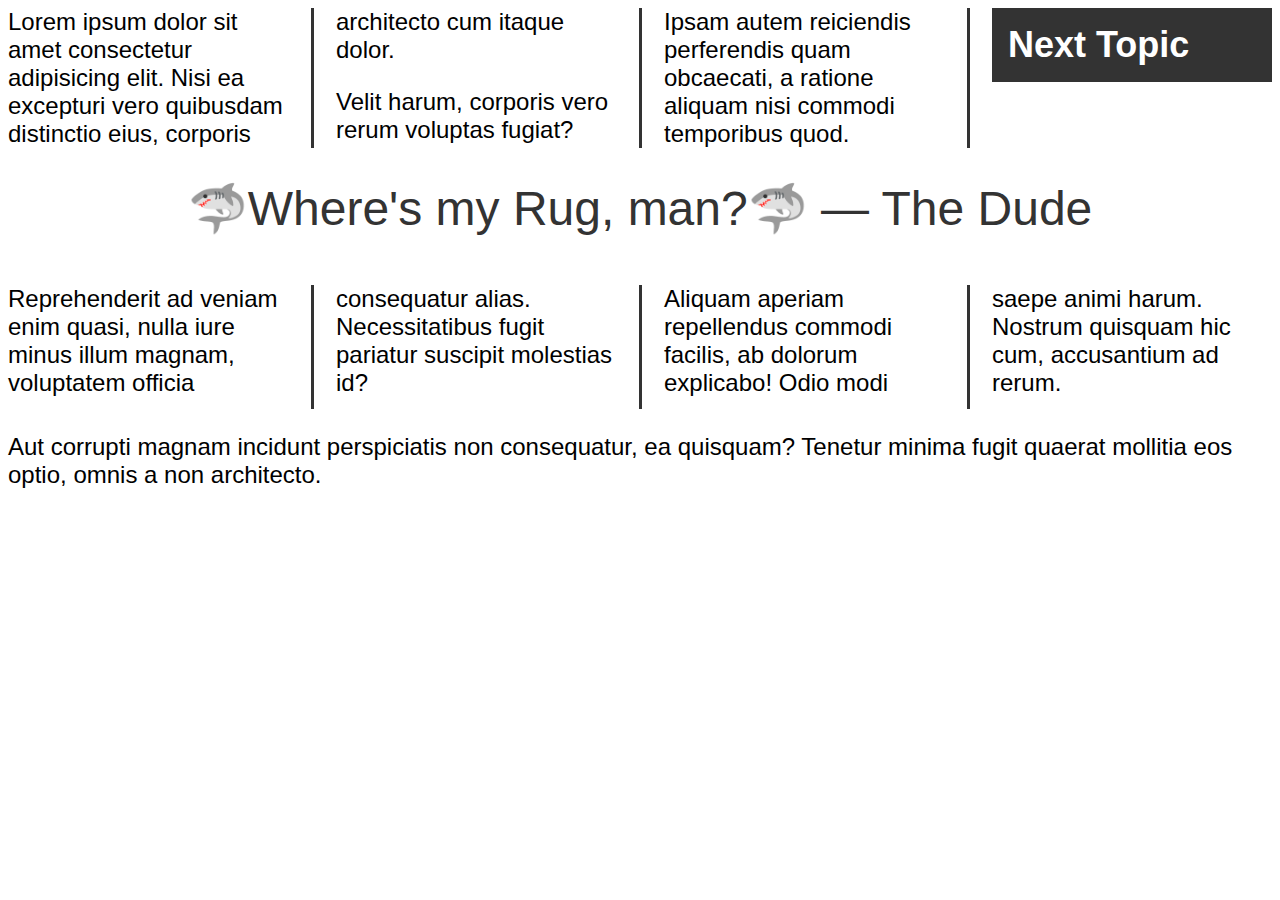
==== css/index.html @ 88dd1617 "columns" ====
<!DOCTYPE html>
<html lang="en">
<head>
    <meta charset="UTF-8">
    <meta name="viewport" content="width=device-width, initial-scale=1.0">
    <title>CSS</title>
    <meta name="author" content="Lewis Ochieng' Ombaka">
    <meta name="description" content="More about CSS">
    <link rel="stylesheet" href="style.css">
</head>
<body>
    <section class="columns">
        <p>Lorem ipsum dolor sit amet consectetur adipisicing elit. Nisi ea excepturi vero quibusdam distinctio eius, corporis architecto cum itaque dolor.</p>
        <p>Velit harum, corporis vero rerum voluptas fugiat? Ipsam autem reiciendis perferendis quam obcaecati, a ratione aliquam nisi commodi temporibus quod.</p>
        <h2>Next Topic</h2>
        <p class="quote">🦈Where's my Rug, man?🦈 <span class="nowrap">&#8212; The Dude</span></p>
        <p>Reprehenderit ad veniam enim quasi, nulla iure minus illum magnam, voluptatem officia consequatur alias. Necessitatibus fugit pariatur suscipit molestias id?</p>
        <p>Aliquam aperiam repellendus commodi facilis, ab dolorum explicabo! Odio modi saepe animi harum. Nostrum quisquam hic cum, accusantium ad rerum.</p>
    </section>
    <p>Aut corrupti magnam incidunt perspiciatis non consequatur, ea quisquam? Tenetur minima fugit quaerat mollitia eos optio, omnis a non architecto.</p>
</body>
</html>
---- css/style.css ----
/* Columns */

body{
    font-family: 'Segoe UI', Tahoma, Geneva, Verdana, sans-serif;
    font-size: 1.5rem;
}

.columns{
    column-count: 4;
    column-width: 250px;
    column-rule: 3px solid #333; /*columns border*/
    column-gap: 3rem; 
}

.columns p{
    margin-top: 0;
}

.columns h2{
    margin-top: 0;
    background-color: #333;
    color: #fff;
    padding: 1rem;
    break-inside: avoid; /*Helps the element not break in half during screen resizing*/
}

.columns .quote{
    font-size: 3rem;
    text-align: center;
    color: #333;
    column-span: all;
    margin-top: 2rem;
}

.nowrap{
    white-space: nowrap;
}

/* Position */
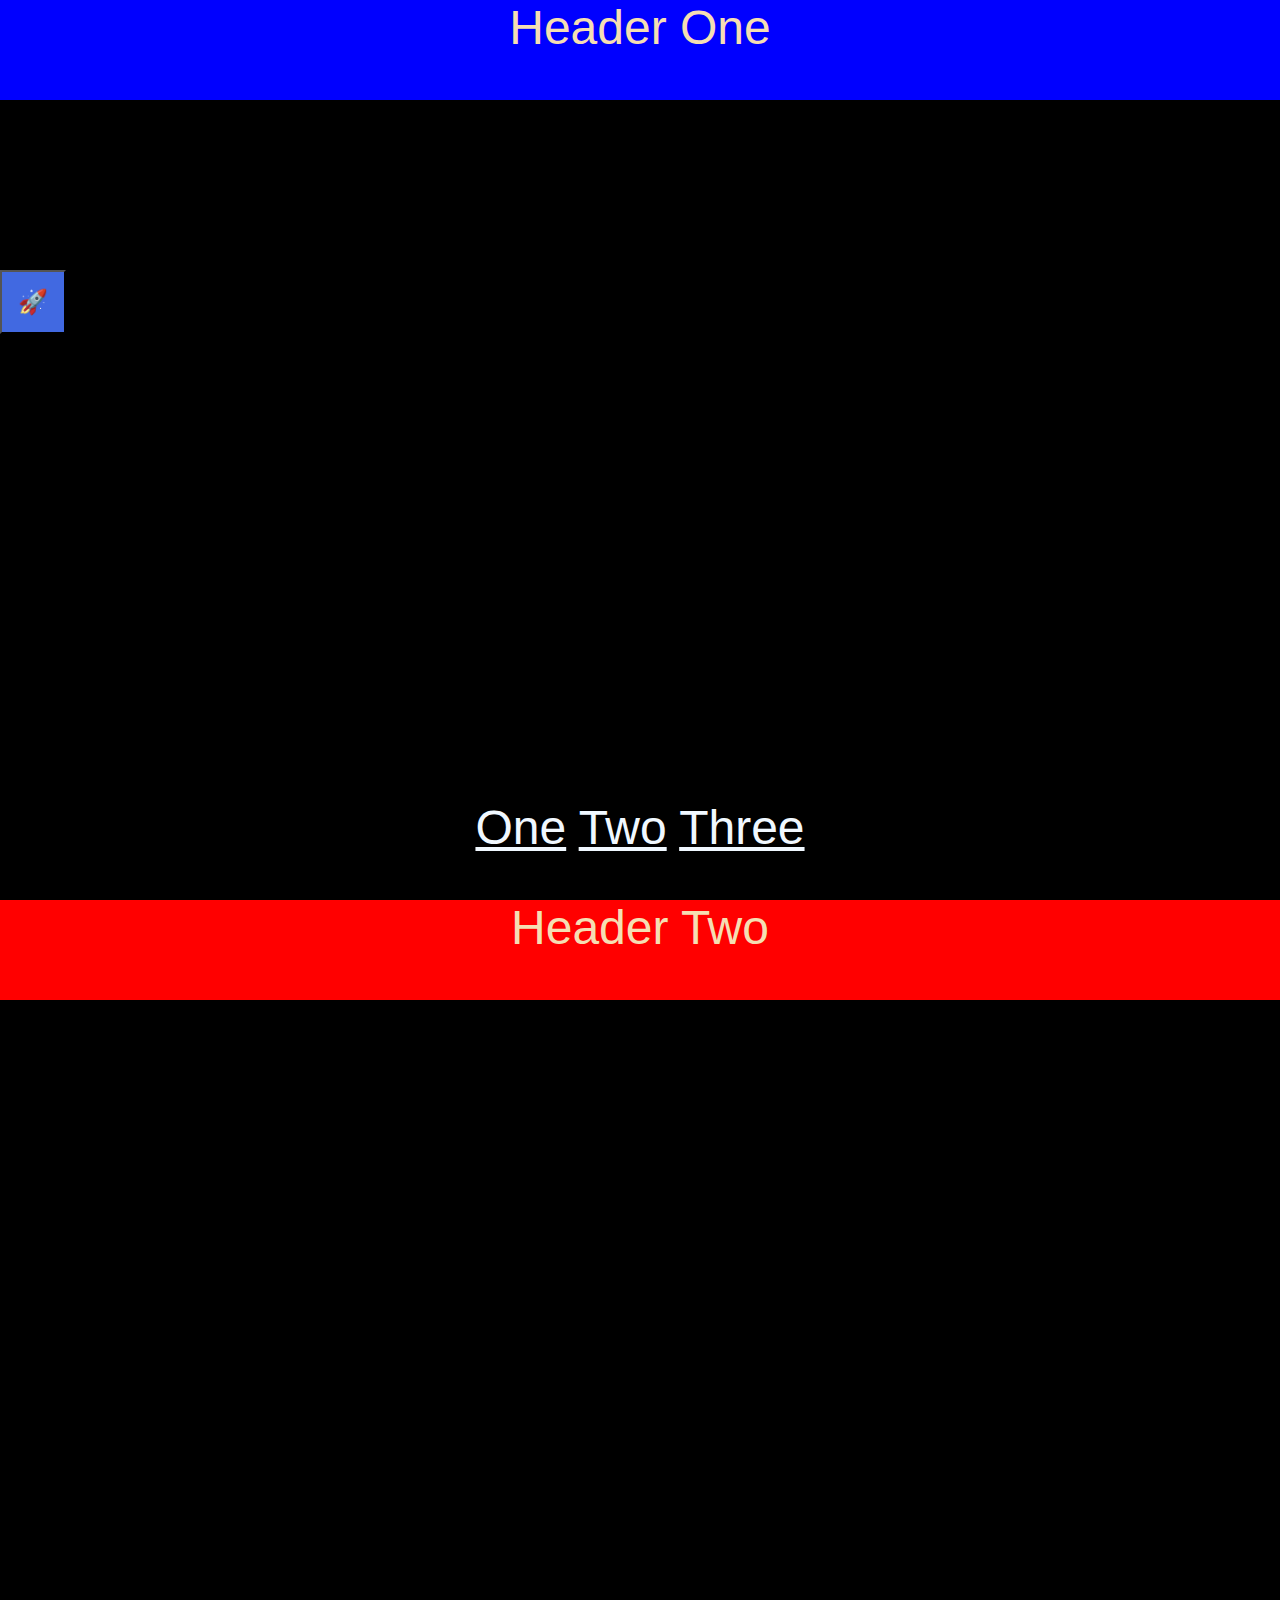
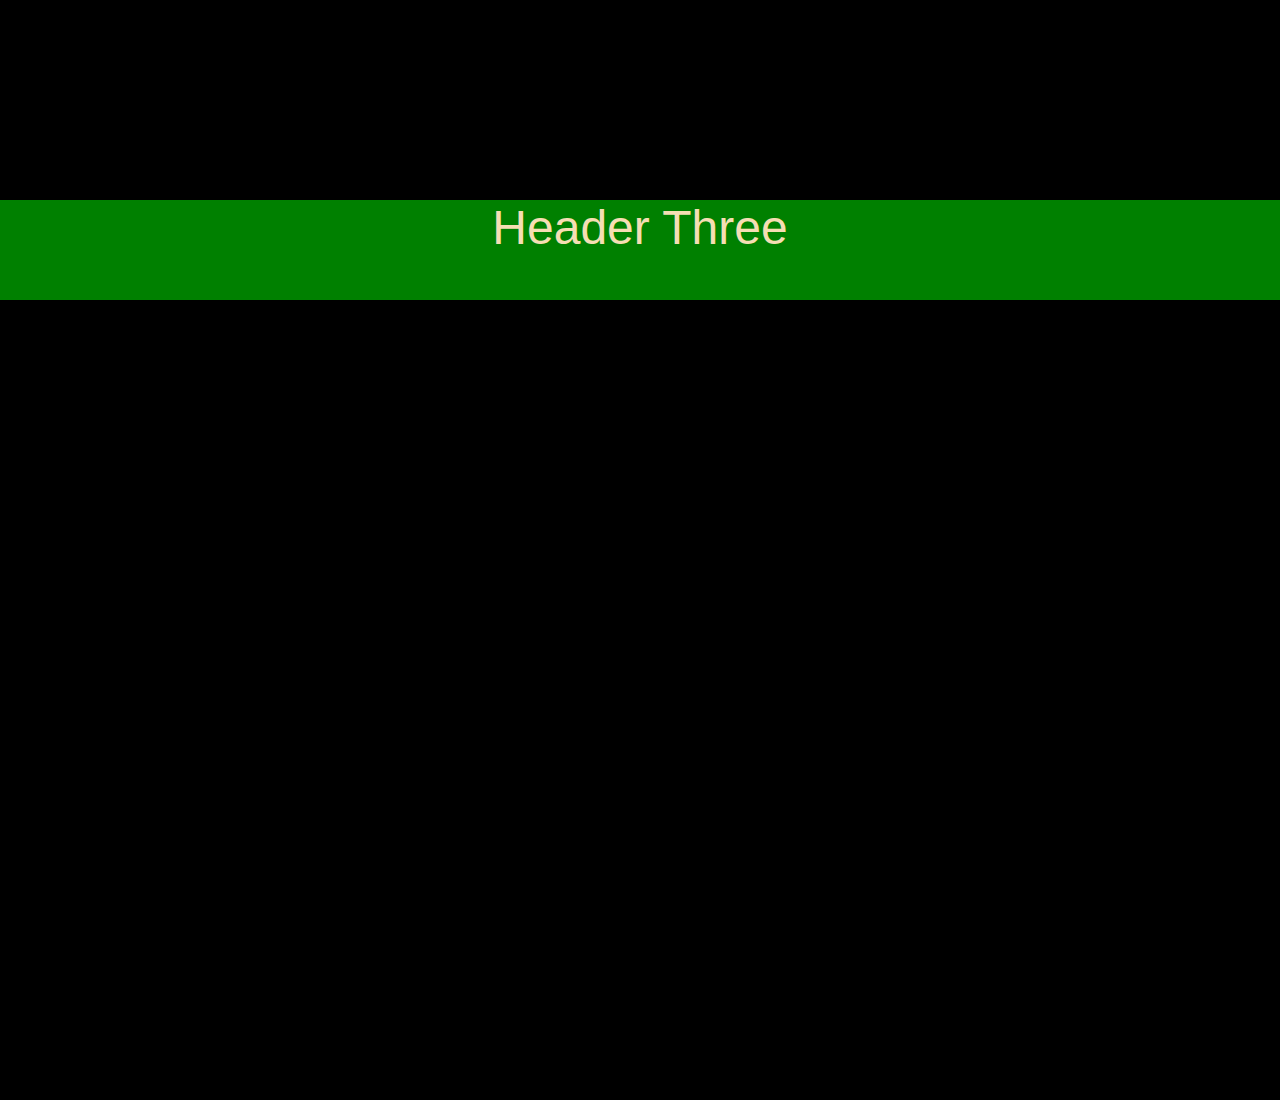
==== commit 69653e5a: "dgposition" ====
--- a/css/index.html
+++ b/css/index.html
@@ -9,7 +9,7 @@
     <link rel="stylesheet" href="style.css">
 </head>
 <body>
-    <section class="columns">
+    <!-- <section class="columns">
         <p>Lorem ipsum dolor sit amet consectetur adipisicing elit. Nisi ea excepturi vero quibusdam distinctio eius, corporis architecto cum itaque dolor.</p>
         <p>Velit harum, corporis vero rerum voluptas fugiat? Ipsam autem reiciendis perferendis quam obcaecati, a ratione aliquam nisi commodi temporibus quod.</p>
         <h2>Next Topic</h2>
@@ -18,5 +18,40 @@
         <p>Aliquam aperiam repellendus commodi facilis, ab dolorum explicabo! Odio modi saepe animi harum. Nostrum quisquam hic cum, accusantium ad rerum.</p>
     </section>
     <p>Aut corrupti magnam incidunt perspiciatis non consequatur, ea quisquam? Tenetur minima fugit quaerat mollitia eos optio, omnis a non architecto.</p>
+    <div class="outer-container">
+        <div class="inner-container">
+            <div class="box absolute">
+                <p>Absolute</p>
+            </div>
+            <div class="box relative">
+                <p>Relative</p>
+            </div>
+            <div class="box fixed">
+                <p>Fixed</p>
+            </div>
+            <div class="box sticky">
+                <p>Sticky</p>
+            </div>
+        </div>
+    </div>
+    <div class="box1"></div> -->
+    <button class="social">🚀</button>
+    <section id="one">
+        <header class="blue">Header One</header>
+        <h2>One</h2>
+    </section>
+    <section id="two">
+        <header class="red">Header Two</header>
+        <h2>Two</h2>
+    </section>
+    <section id="three">
+        <header class="green">Header Three</header>
+        <h2>Three</h2>
+    </section>
+    <footer>
+        <a href="#one">One</a>
+        <a href="#two">Two</a>
+        <a href="#three">Three</a>
+    </footer>
 </body>
 </html>--- a/css/style.css
+++ b/css/style.css
@@ -1,8 +1,19 @@
 /* Columns */
+*{
+    margin: 0;
+    padding: 0;
+    box-sizing: border-box;
+}
+
+html{
+    scroll-behavior: smooth;
+}
 
 body{
     font-family: 'Segoe UI', Tahoma, Geneva, Verdana, sans-serif;
     font-size: 1.5rem;
+    min-height: 300vh;
+    background-color: #000000;
 }
 
 .columns{
@@ -21,6 +32,7 @@
     background-color: #333;
     color: #fff;
     padding: 1rem;
+    width: 250px;
     break-inside: avoid; /*Helps the element not break in half during screen resizing*/
 }
 
@@ -38,3 +50,120 @@
 
 /* Position */
 
+.outer-container{
+    border: 3px dashed #333;
+    width: 75vw;
+    height: 85vh;
+    margin: 40px auto;
+    /* position: relative; */
+}
+
+.inner-container{
+    border: 2px solid blue;
+    width: 40vw;
+    height: 50vh;
+    margin: 200px auto;
+}
+
+.box{
+    width: 150px;
+    height: 150px;
+    color: #000000;
+    padding: 1rem;
+}
+
+.absolute{
+    background-color: blue;
+    width: 120px;
+    position: absolute;
+    top: 0;
+    left: 0;
+    z-index: 1;
+}
+
+.relative{
+    background-color: red;
+    position: relative;
+    top: 300px;
+    left: 150px;
+}
+
+.fixed{
+    background-color: green;
+    position: fixed;
+    top: 100px;
+    left: 20px;
+    z-index: 1;
+}
+
+.sticky{
+    background-color: #b7ca48;
+    position: sticky;
+    top: 100px;
+}
+.box1{
+    width: 200px;
+    height: 200px;
+    background-color: #42e6ff;
+    position: sticky;
+    top: 0;
+    right: 0;
+}
+
+/* position:
+            relative:position relative to where it normally is
+            fixed:position relative to the viewport
+            absolute:position relative to nearest ancestor
+            sticky:position based on scroll position
+            static:default position for an element 
+*/
+
+section{
+    height: 100vh;
+}
+
+.blue{
+    background-color: blue;
+}
+
+.red{
+    background-color: red;
+}
+
+.green{
+    background-color: green;
+}
+
+header, footer{
+    color: wheat;
+    text-align: center;
+    height: 100px;
+    font-size: 3rem;
+}
+
+header{
+    position: sticky;
+    top: 0;
+}
+
+footer{
+    background-color: #000000;
+    position: fixed;
+    bottom: 0;
+    width: 100vw;
+    text-align: center;
+}
+a{
+    color: aliceblue;
+}
+.social{
+    background-color: royalblue;
+    color: #fff;
+    font-size: inherit;
+    padding: 1rem;
+    position: fixed;
+    top: 30%;
+    left: 0;
+    z-index: 1;
+    outline: none;
+}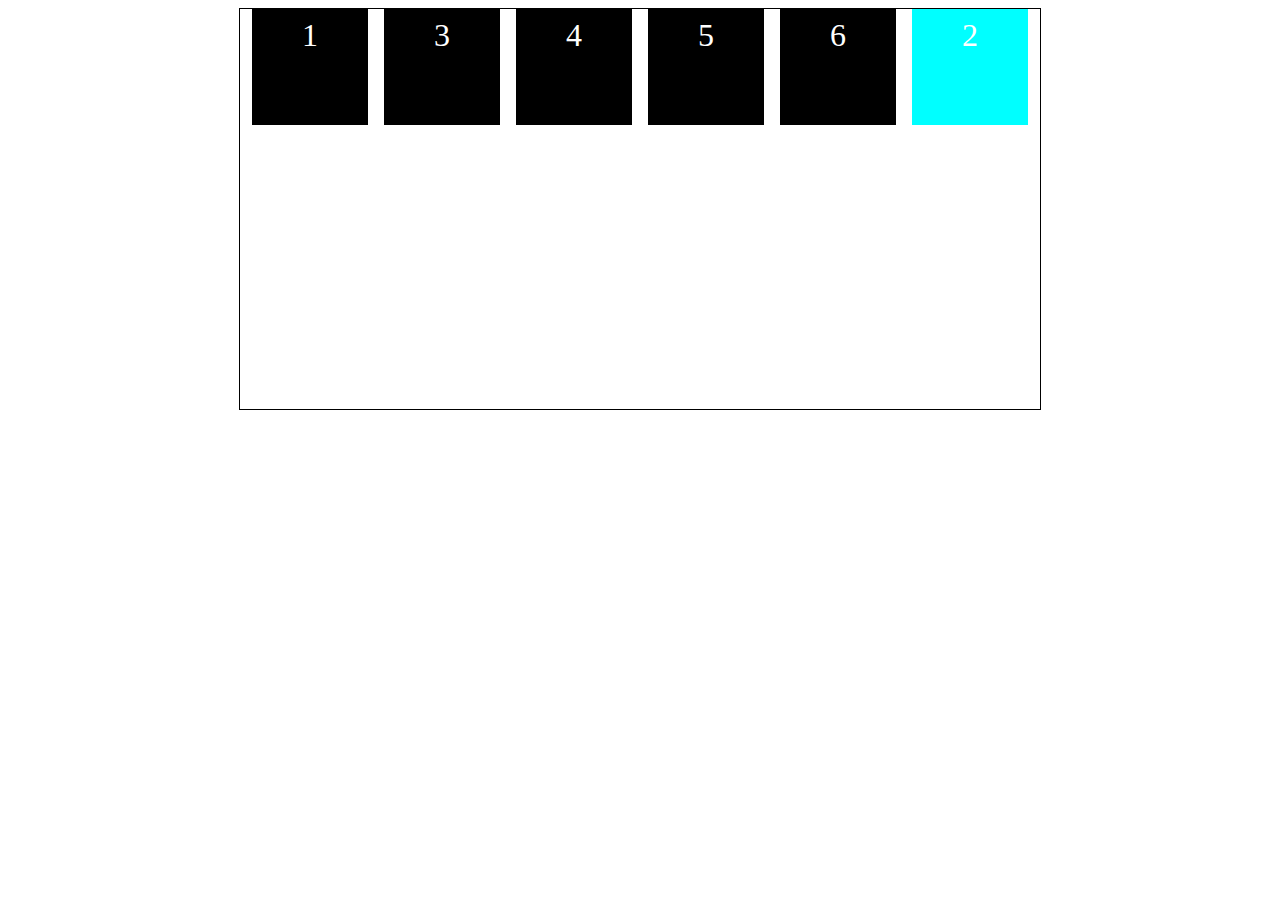
==== commit 254a8190: "css flex" ====
--- a/css/index.html
+++ b/css/index.html
@@ -35,7 +35,7 @@
         </div>
     </div>
     <div class="box1"></div> -->
-    <button class="social">🚀</button>
+    <!-- <button class="social">🚀</button>
     <section id="one">
         <header class="blue">Header One</header>
         <h2>One</h2>
@@ -52,6 +52,14 @@
         <a href="#one">One</a>
         <a href="#two">Two</a>
         <a href="#three">Three</a>
-    </footer>
+    </footer> -->
+    <main class="container">
+        <div class="box">1</div>
+        <div class="box">2</div>
+        <div class="box">3</div>
+        <div class="box">4</div>
+        <div class="box">5</div>
+        <div class="box">6</div>
+    </main>
 </body>
 </html>--- a/css/style.css
+++ b/css/style.css
@@ -1,11 +1,11 @@
 /* Columns */
-*{
+/* *{
     margin: 0;
     padding: 0;
     box-sizing: border-box;
-}
-
-html{
+} */
+
+/* html{
     scroll-behavior: smooth;
 }
 
@@ -19,7 +19,7 @@
 .columns{
     column-count: 4;
     column-width: 250px;
-    column-rule: 3px solid #333; /*columns border*/
+    column-rule: 3px solid #333; columns border
     column-gap: 3rem; 
 }
 
@@ -33,9 +33,9 @@
     color: #fff;
     padding: 1rem;
     width: 250px;
-    break-inside: avoid; /*Helps the element not break in half during screen resizing*/
-}
-
+    break-inside: avoid; Helps the element not break in half during screen resizing
+} */
+/* 
 .columns .quote{
     font-size: 3rem;
     text-align: center;
@@ -46,18 +46,18 @@
 
 .nowrap{
     white-space: nowrap;
-}
+} */
 
 /* Position */
 
-.outer-container{
+/* .outer-container{
     border: 3px dashed #333;
     width: 75vw;
     height: 85vh;
     margin: 40px auto;
-    /* position: relative; */
-}
-
+    position: relative;
+} */
+/* 
 .inner-container{
     border: 2px solid blue;
     width: 40vw;
@@ -108,7 +108,7 @@
     position: sticky;
     top: 0;
     right: 0;
-}
+} */
 
 /* position:
             relative:position relative to where it normally is
@@ -117,7 +117,7 @@
             sticky:position based on scroll position
             static:default position for an element 
 */
-
+/* 
 section{
     height: 100vh;
 }
@@ -166,4 +166,50 @@
     left: 0;
     z-index: 1;
     outline: none;
+} */
+
+/* Flexbox */
+
+/* 
+    css flex
+    justify-content(left to right)
+    align-items(bottom to top)
+    flex-direction(relative to the text direction)
+    order(integer)
+    align-self(align an individual bottom to top)
+    flex-wrap(squeeze all items on a single line)
+    flex-flow(combination of flex-wrap & flex-direction)
+    align-content(but align-content determines the spacing between lines, while align-items determines how the items as a whole are aligned within the container. When there is only one line, align-content has no effect.)
+*/
+
+.body{
+    font-family: 'Courier New', Courier, monospace;
+    min-height: 100vh;
+    padding: 20px;
+}
+
+.container{
+    max-width: 800px;
+    min-height: 400px;
+    margin-inline: auto;
+    border: 1px solid #000;
+    display:flex;
+    justify-content: center;
+    gap: 1rem;
+}
+
+.box{
+    min-width: 100px;
+    height: 100px;
+    background-color: #000;
+    color: #fff;
+    font-size: 2rem;
+    padding: 0.5rem;
+    display:flex;
+    justify-content: center;
+}
+
+.box:nth-child(2){
+    background-color: aqua;
+    order: 1;
 }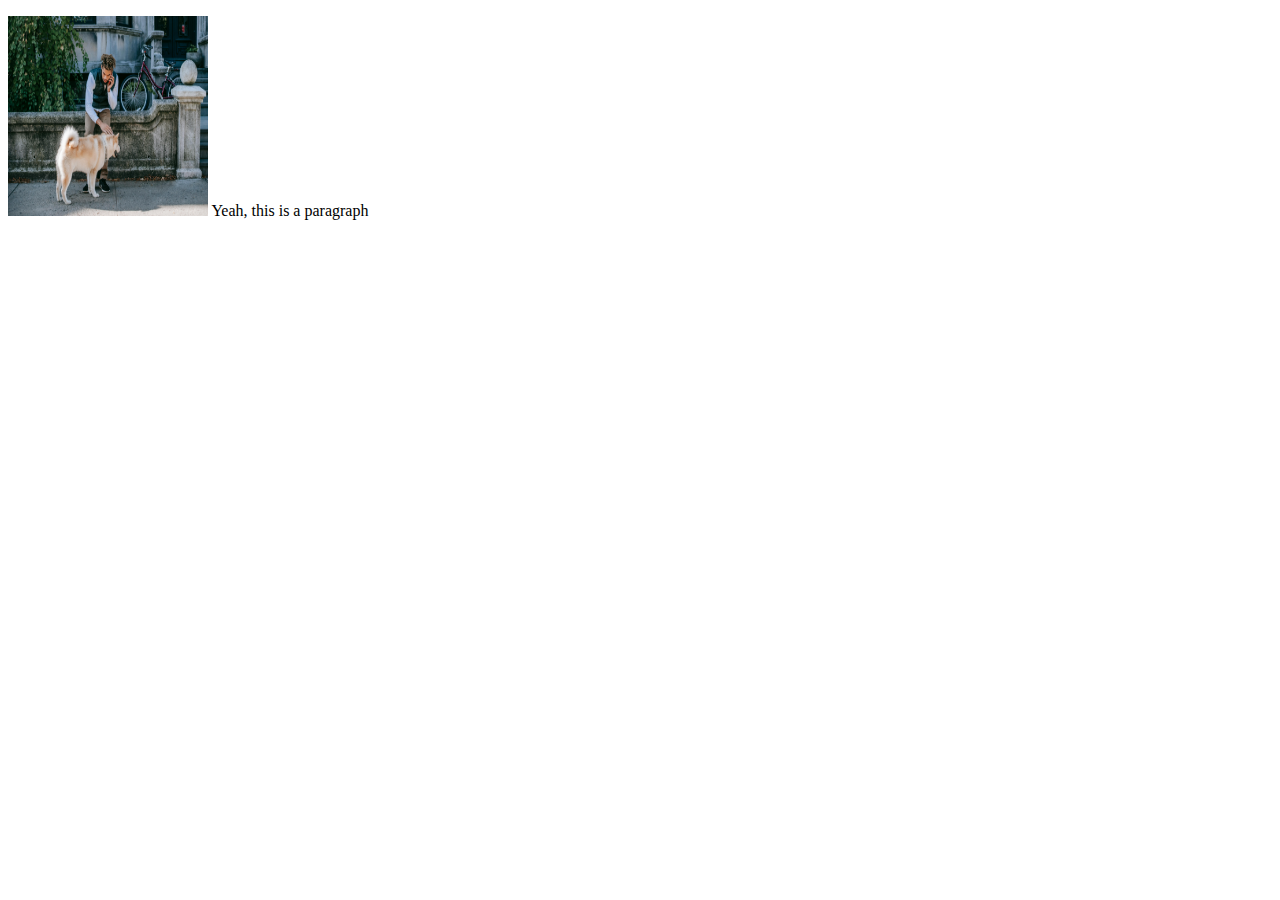
==== commit 92482ced: "grid" ====
--- a/css/index.html
+++ b/css/index.html
@@ -53,13 +53,19 @@
         <a href="#two">Two</a>
         <a href="#three">Three</a>
     </footer> -->
-    <main class="container">
+    <!-- <main class="container">
         <div class="box">1</div>
         <div class="box">2</div>
         <div class="box">3</div>
         <div class="box">4</div>
         <div class="box">5</div>
         <div class="box">6</div>
-    </main>
+    </main> -->
+    <section class="example">
+        <p>
+            <img src="../pexels-zen-chung-5748671.jpg" width="200" height="200" alt="">
+            Yeah, this is a paragraph
+        </p>
+    </section>
 </body>
 </html>--- a/css/style.css
+++ b/css/style.css
@@ -182,7 +182,7 @@
     align-content(but align-content determines the spacing between lines, while align-items determines how the items as a whole are aligned within the container. When there is only one line, align-content has no effect.)
 */
 
-.body{
+.body {
     font-family: 'Courier New', Courier, monospace;
     min-height: 100vh;
     padding: 20px;
@@ -198,7 +198,13 @@
     gap: 1rem;
 }
 
-.box{
+.container {
+    display: grid;
+    grid-template-columns: 2fr 1fr 2fr;
+    gap: 20px;
+}
+
+.box {
     min-width: 100px;
     height: 100px;
     background-color: #000;
@@ -206,10 +212,40 @@
     font-size: 2rem;
     padding: 0.5rem;
     display:flex;
-    justify-content: center;
+    justify-content: center; 
 }
 
 .box:nth-child(2){
     background-color: aqua;
     order: 1;
-}+}
+
+/* position, flex, grid */
+
+
+.box:first-child{
+    background-color: blanchedalmond;
+    grid-column: 1/3;
+    grid-row: 1/3;
+}
+
+/* images */
+/* *{
+    margin: 0;
+    padding: 0;
+    box-sizing: border-box;
+}
+body{
+    height: 100vh;
+    font-family: 'Segoe UI', sans-serif;
+}
+.example{
+    margin: 1rem;
+    padding-left: 20px;
+    border: 1px solid red;
+}
+
+.example img{
+    width: 25%;
+    height: auto;
+} */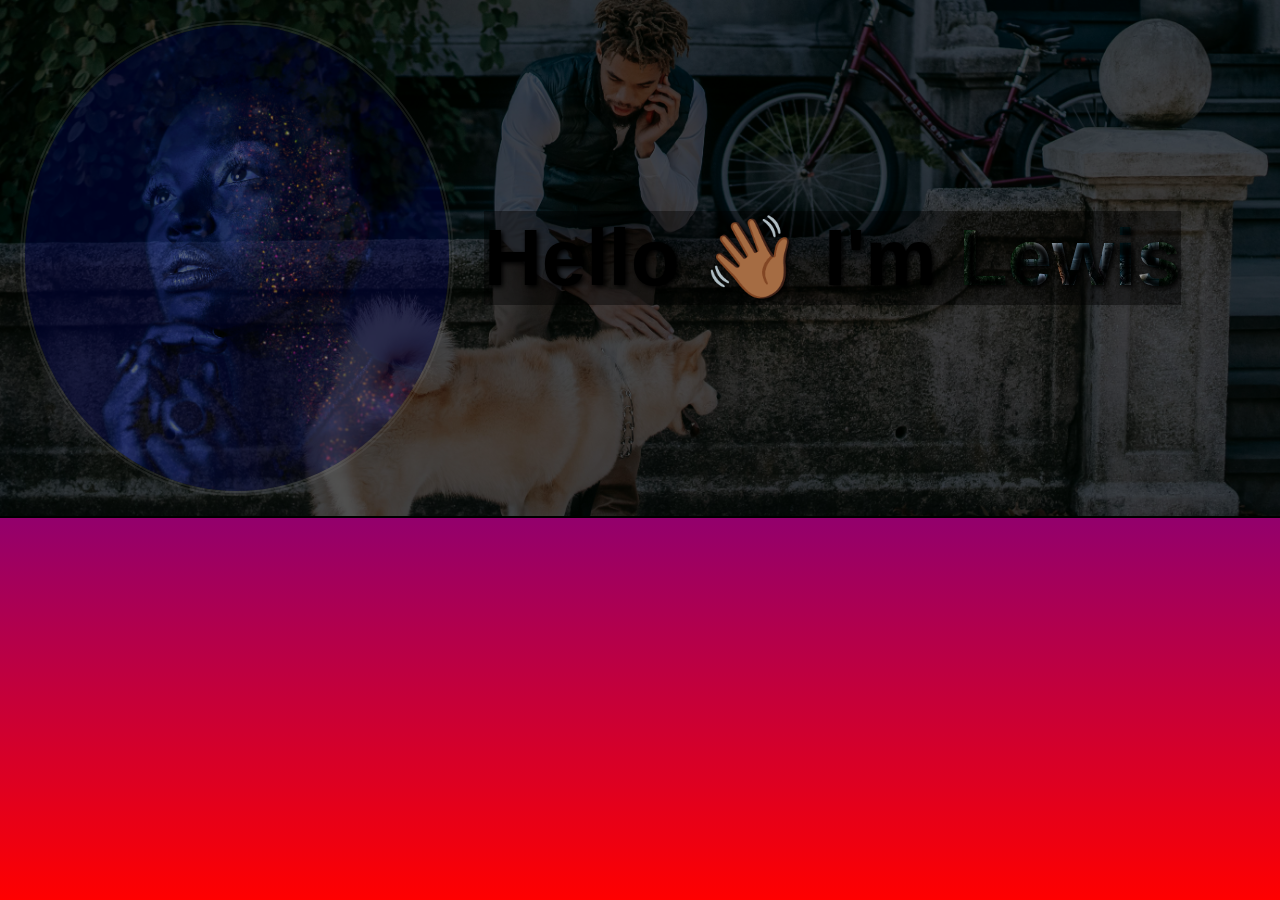
==== commit ae67b95c: "cssimages" ====
--- a/css/index.html
+++ b/css/index.html
@@ -61,11 +61,20 @@
         <div class="box">5</div>
         <div class="box">6</div>
     </main> -->
-    <section class="example">
-        <p>
-            <img src="../pexels-zen-chung-5748671.jpg" width="200" height="200" alt="">
-            Yeah, this is a paragraph
-        </p>
+    <section class="herocontainer">
+        <section class="hero">
+            <figure class="profile-pic-figure">
+                <img src="../pexels-3motional-studio-407102-1081685.jpg" width="800px" height="800px" alt="pat2" title="my Profle Picture">
+                <figcaption>Lewis Ombaka</figcaption>
+            </figure>
+            <h1 class="h1">
+                <span class="nowrap">Hello 👋🏾</span>
+                <span class="nowrap">I'm <span class="lewis">Lewis</span></span>
+            </h1>
+        </section>
     </section>
+    <!-- <section class="example">
+        <img src="../pexels-zen-chung-5748671.jpg" width="200" height="200" alt="pat1">
+    </section> -->
 </body>
 </html>--- a/css/style.css
+++ b/css/style.css
@@ -182,13 +182,13 @@
     align-content(but align-content determines the spacing between lines, while align-items determines how the items as a whole are aligned within the container. When there is only one line, align-content has no effect.)
 */
 
-.body {
+/* .body {
     font-family: 'Courier New', Courier, monospace;
     min-height: 100vh;
     padding: 20px;
-}
-
-.container{
+} */
+
+/* .container{
     max-width: 800px;
     min-height: 400px;
     margin-inline: auto;
@@ -196,9 +196,9 @@
     display:flex;
     justify-content: center;
     gap: 1rem;
-}
-
-.container {
+} */
+
+/* .container {
     display: grid;
     grid-template-columns: 2fr 1fr 2fr;
     gap: 20px;
@@ -208,29 +208,32 @@
     min-width: 100px;
     height: 100px;
     background-color: #000;
-    color: #fff;
-    font-size: 2rem;
-    padding: 0.5rem;
-    display:flex;
+    color: #fff; */
+    /* font-size: 2rem;
+    padding: 0.5rem; */
+    /* display:flex;
     justify-content: center; 
 }
-
-.box:nth-child(2){
+*/
+/* .box:nth-child(2){
     background-color: aqua;
     order: 1;
-}
+} */
 
 /* position, flex, grid */
 
 
-.box:first-child{
+/* .box:first-child{
     background-color: blanchedalmond;
     grid-column: 1/3;
     grid-row: 1/3;
-}
+} */
 
 /* images */
-/* *{
+img{
+    display: block;
+}
+*{
     margin: 0;
     padding: 0;
     box-sizing: border-box;
@@ -238,14 +241,60 @@
 body{
     height: 100vh;
     font-family: 'Segoe UI', sans-serif;
+    background-image: linear-gradient(blue, red);
+}
+.nowrap{
+    white-space: nowrap;
+}
+figcaption{
+    position: absolute;
+    left: -10000px;
+}
+.herocontainer{
+    background-color: rgb(251, 210, 156);
+    background-image: url('../pexels-zen-chung-5748671.jpg');
+    background-repeat: no-repeat;
+    background-size: cover;
+    background-position: center;
+}
+.hero{
+    border-bottom: 2px solid #000;
+    padding: 20px;
+    display: flex;
+    justify-content: flex-start;
+    align-items: center;
+    gap: 30px;
+    background-color: hsla(0, 0%, 0%, 0.671);
+}
+.profile-pic-figure{
+    width: 35%;
+}
+.profile-pic-figure img{
+    width: 100%;
+    height: auto;
+    min-width: 100px;
+    border: 5px double hsla(0, 0%, 50%, 0.322);
+    border-radius: 50%;
+    opacity: 0.5;
+}
+.lewis{
+    background-image: url('../pexels-zen-chung-5748671.webp');
+    color: transparent;
+    -webkit-background-clip: text;
+    background-clip: text;
+}
+.h1{
+    font-size: 500%;
+    background-color: hsla(0, 0%, 0%, 0.411);
+    text-shadow: 2px 2px 5px #000;
 }
 .example{
     margin: 1rem;
     padding-left: 20px;
-    border: 1px solid red;
+    border: 1px dashed red;
 }
 
 .example img{
     width: 25%;
     height: auto;
-} */+}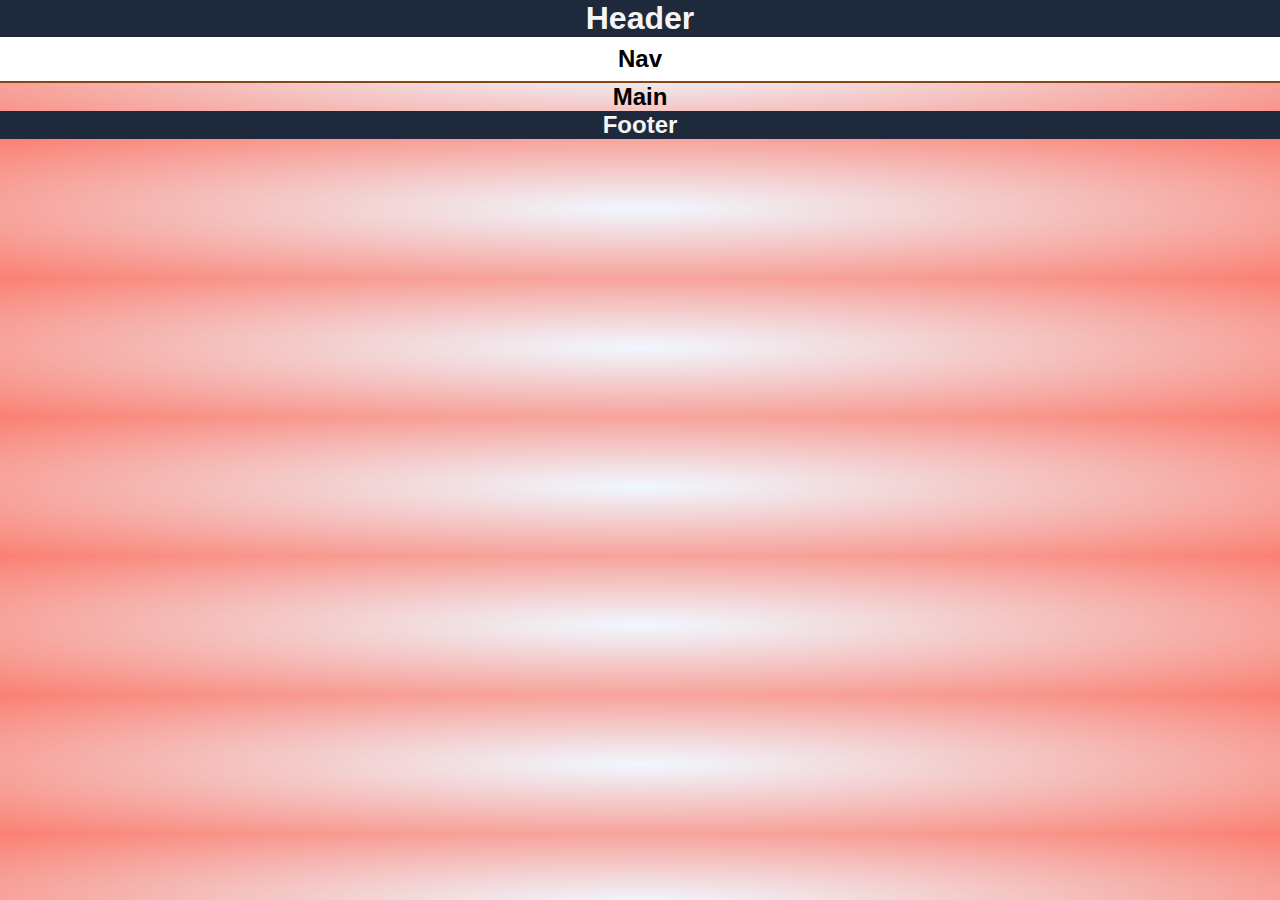
==== commit 7508408c: "mediaquery" ====
--- a/css/index.html
+++ b/css/index.html
@@ -61,7 +61,7 @@
         <div class="box">5</div>
         <div class="box">6</div>
     </main> -->
-    <section class="herocontainer">
+    <!-- <section class="herocontainer">
         <section class="hero">
             <figure class="profile-pic-figure">
                 <img src="../pexels-3motional-studio-407102-1081685.jpg" width="800px" height="800px" alt="pat2" title="my Profle Picture">
@@ -72,9 +72,21 @@
                 <span class="nowrap">I'm <span class="lewis">Lewis</span></span>
             </h1>
         </section>
-    </section>
+    </section> -->
     <!-- <section class="example">
         <img src="../pexels-zen-chung-5748671.jpg" width="200" height="200" alt="pat1">
     </section> -->
+    <header>
+        <h1>Header</h1>
+        <nav><h2>Nav</h2></nav>
+    </header>
+
+    <main>
+        <h2>Main</h2>
+    </main>
+
+    <footer>
+        <h2>Footer</h2>
+    </footer>
 </body>
 </html>--- a/css/style.css
+++ b/css/style.css
@@ -230,7 +230,7 @@
 } */
 
 /* images */
-img{
+/* img{
     display: block;
 }
 *{
@@ -297,4 +297,47 @@
 .example img{
     width: 25%;
     height: auto;
+} */
+
+/* Media Queries */
+*{
+    margin:0;
+    padding: 0;
+    box-sizing: border-box;
+}
+
+body{
+    font-family: 'Segoe UI', Tahoma, Geneva, Verdana, sans-serif;
+    background-image: radial-gradient(aliceblue, salmon);
+    display: flex;
+    flex-direction: column;
+}
+header, nav, main, footer{
+    display: grid;
+    place-content: center;
+    grid-template-columns: 100%;
+    text-align: center;
+}
+header, footer{
+    position: sticky;
+    background-color: #1e293b;
+    color: whitesmoke;
+}
+main{
+    flex-grow: 1;
+}
+nav{
+    background-color: #fff;
+    color: #000;
+    padding: 0.5rem;
+    border-bottom: 2px solid saddlebrown;
+}
+@media screen and (max-width: 480px){
+    /* max-width: ; */
+    /* orientation: landscape; */
+    /* min-aspect-ratio:16/9; */
+
+    nav{
+        display: none;
+    }
 }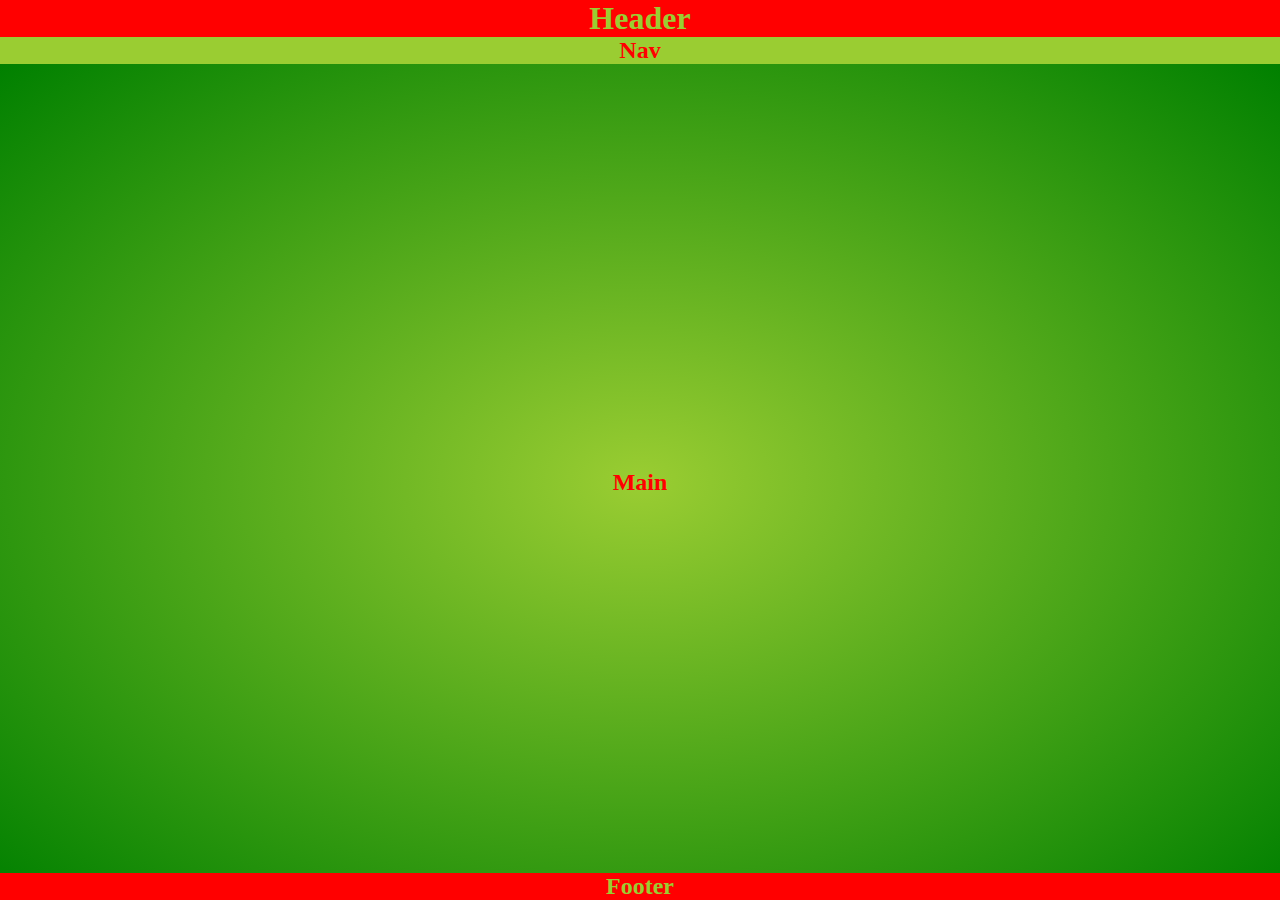
==== commit e5f6f9a4: "variables" ====
--- a/css/index.html
+++ b/css/index.html
@@ -76,8 +76,8 @@
     <!-- <section class="example">
         <img src="../pexels-zen-chung-5748671.jpg" width="200" height="200" alt="pat1">
     </section> -->
+    <h1>Header</h1>
     <header>
-        <h1>Header</h1>
         <nav><h2>Nav</h2></nav>
     </header>
 
--- a/css/style.css
+++ b/css/style.css
@@ -300,19 +300,19 @@
 } */
 
 /* Media Queries */
-*{
+/* *{
     margin:0;
     padding: 0;
     box-sizing: border-box;
-}
-
-body{
+} */
+
+/* body{
     font-family: 'Segoe UI', Tahoma, Geneva, Verdana, sans-serif;
     background-image: radial-gradient(aliceblue, salmon);
     display: flex;
-    flex-direction: column;
-}
-header, nav, main, footer{
+    flex-direction: column; 
+} */
+/* header, nav, main, footer{
     display: grid;
     place-content: center;
     grid-template-columns: 100%;
@@ -333,11 +333,83 @@
     border-bottom: 2px solid saddlebrown;
 }
 @media screen and (max-width: 480px){
-    /* max-width: ; */
-    /* orientation: landscape; */
-    /* min-aspect-ratio:16/9; */
+    max-width: ;
+    orientation: landscape;
+    min-aspect-ratio:16/9;
 
     nav{
         display: none;
     }
-}+} */
+
+ /* Pseudo */
+ /* 
+    class='one colon' & elements='double colon'
+ */
+/* 
+ nav:is(a:hover, a:focus){
+    color: red;
+ }
+
+ body:any-link{
+    color: yellowgreen;
+ } */
+
+
+ /* variables */
+
+
+ *{
+    margin: 0;
+    padding: 0;
+    box-sizing: border-box;
+ }
+
+ :root{
+    /* color */
+    --BGCOLOR:#475569;
+    --ALTBGCOLOR:#1E293B;
+    --COLOR:whitesmoke;
+    --FONT-FAMILY:'Segoe UI', Tahoma;
+    --SHADOWS:6px 6px 5px -5px var(--ALTBGCOLOR);
+ }
+
+ body{
+    display: flex;
+    flex-direction: column;
+    height: 100vh;
+    font-family: var(--FONT-FAMILY);
+    text-align: center;
+    color: var(--COLOR);
+ }
+ nav, main{color:var(--ALTBGCOLOR)}
+ main{
+    background-image: radial-gradient(var(--COLOR), var(--BGCOLOR));
+    flex-grow: 1;
+    display: flex;
+    align-items: center;
+    justify-content: center;
+ }
+
+ h1{
+    background-color: var(--ALTBGCOLOR);
+ }
+ nav{
+    background-color: var(--COLOR);
+    box-shadow: var(--SHADOWS);
+ }
+ footer{
+    background-color: var(--ALTBGCOLOR);
+    position: fixed;
+    bottom: 0;
+    width: 100%;
+    text-align: center;
+ }
+
+ @media (prefers-color-scheme:light){
+    :ROOT{
+    --BGCOLOR:green;
+    --ALTBGCOLOR:RED;
+    --COLOR:yellowgreen;
+    }
+ }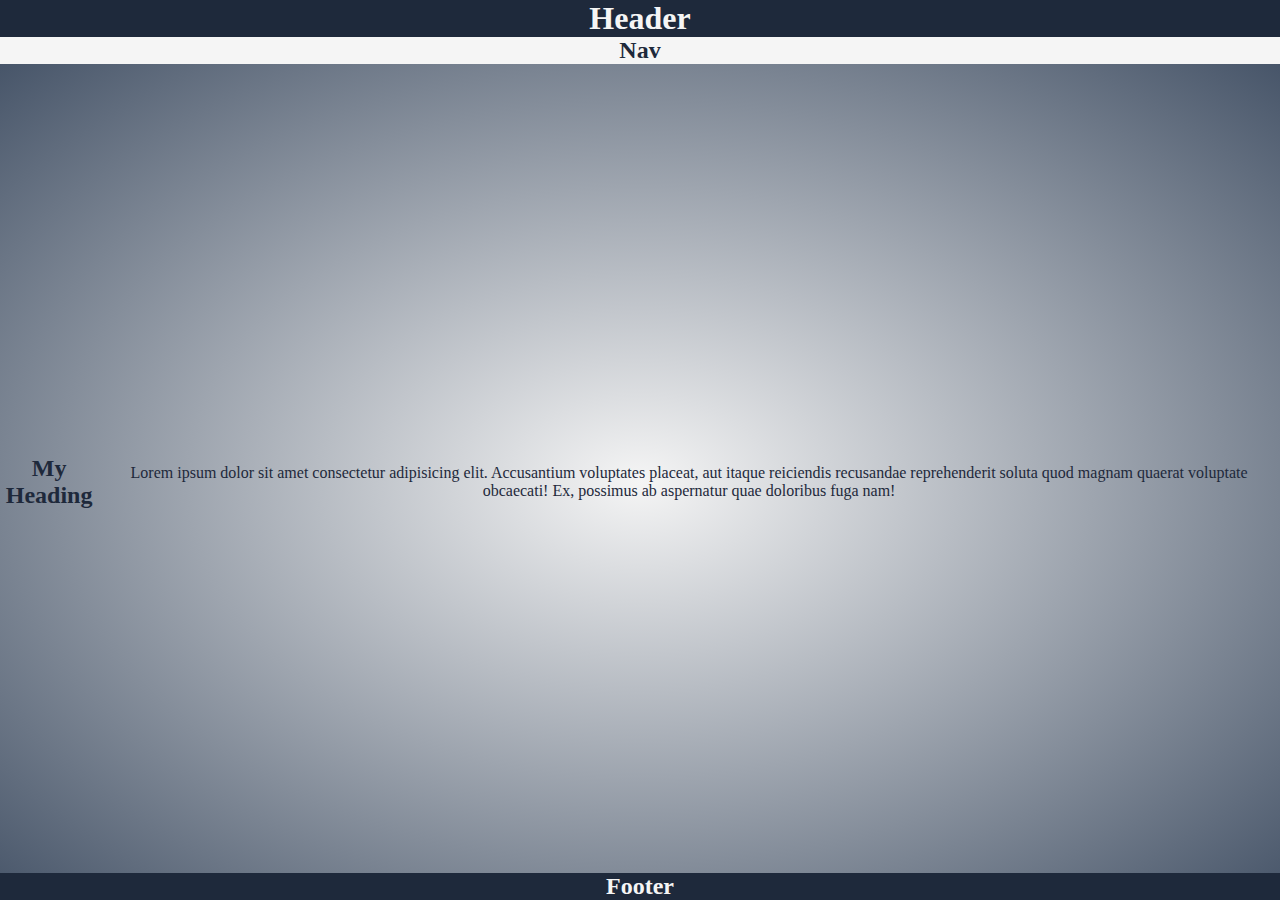
==== commit 9e7be264: "sanc" ====
--- a/css/index.html
+++ b/css/index.html
@@ -82,7 +82,8 @@
     </header>
 
     <main>
-        <h2>Main</h2>
+        <h2>My Heading</h2>
+        <p>Lorem ipsum dolor sit amet consectetur adipisicing elit. Accusantium voluptates placeat, aut itaque reiciendis recusandae reprehenderit soluta quod magnam quaerat voluptate obcaecati! Ex, possimus ab aspernatur quae doloribus fuga nam!</p>
     </main>
 
     <footer>
--- a/css/style.css
+++ b/css/style.css
@@ -366,7 +366,6 @@
  }
 
  :root{
-    /* color */
     --BGCOLOR:#475569;
     --ALTBGCOLOR:#1E293B;
     --COLOR:whitesmoke;
@@ -406,10 +405,14 @@
     text-align: center;
  }
 
+ h2{
+    display: block;
+ }
+/* 
  @media (prefers-color-scheme:light){
     :ROOT{
     --BGCOLOR:green;
     --ALTBGCOLOR:RED;
     --COLOR:yellowgreen;
     }
- }+ } */